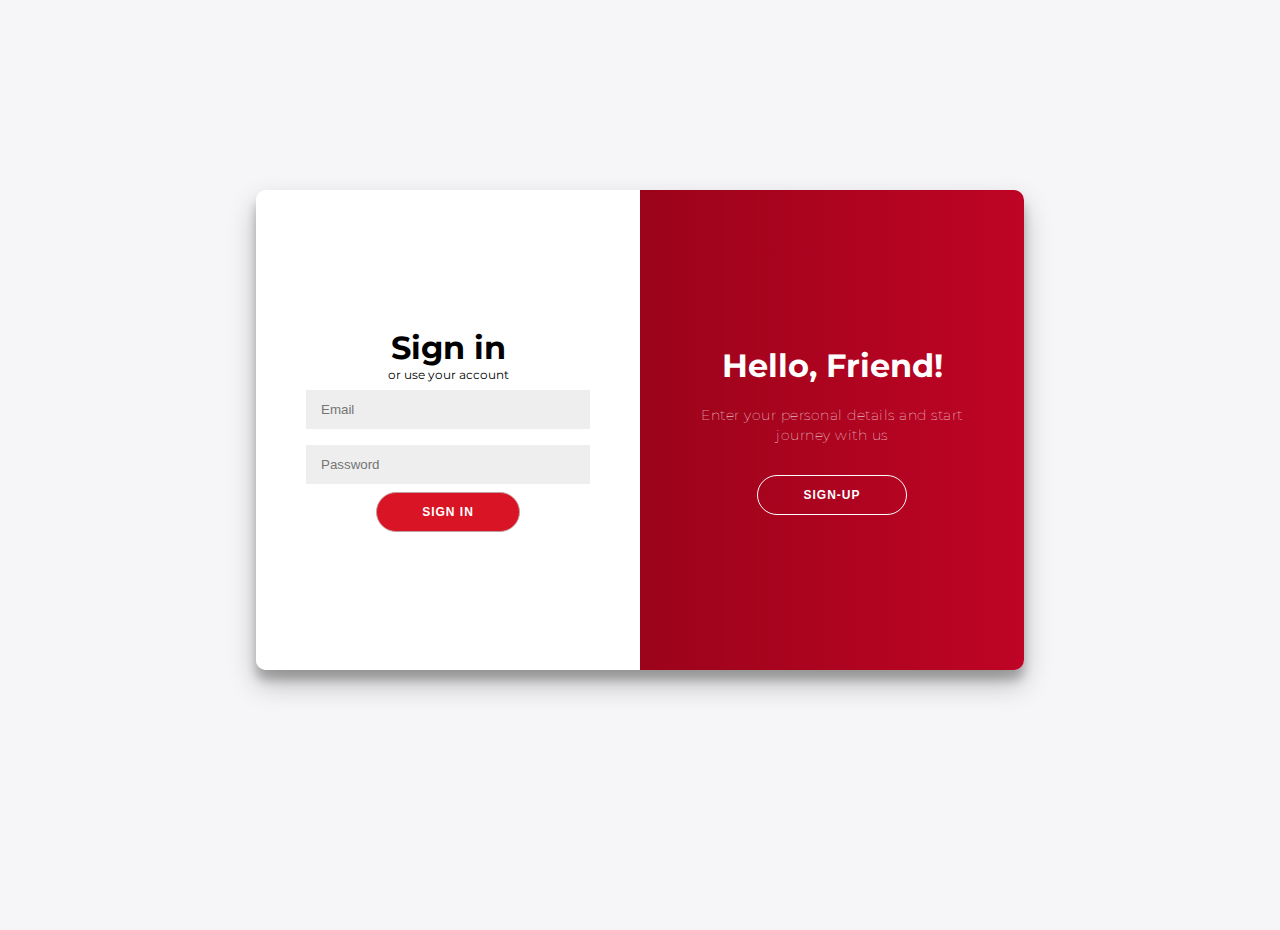
==== app/src/index.html @ ae8e9ee2 "First commmit" ====
<!DOCTYPE html>
<html lang="en">

<head>
  <meta charset="UTF-8">
  <meta http-equiv="X-UA-Compatible" content="IE=edge">
  <meta name="viewport" content="width=device-width, initial-scale=1.0">
  <script src="../assets/jquery-3.6.4.min.js"></script>
  <link rel="stylesheet" href="./index.css">
  <title>DateSim</title>
</head>

<body>
  <div class="container" id="container">
    <div class="form-container sign-up-container">
      <form>
        <h1>Create Account</h1>
        <span>or use your email for registration</span>
        <input type="text" placeholder="Name" />
        <input type="text" placeholder="Surname" />
        <input type="email" id="signUpEmail" placeholder="Email" />
        <input type="password" placeholder="Password" />
        <button type="submit">Sign Up</button>
      </form>
    </div>

    <div class="form-container sign-in-container">
      <form onSubmit={this.handleSubmitLogin}>
        <h1>Sign in</h1>
        <span>or use your account</span>
        <input type="email" id="signInEmail" placeholder="Email" />
        <input type="password" placeholder="Password" />
        <button type="submit">Sign In</button>
      </form>
    </div>

    <div class="overlay-container">
      <div class="overlay">
        <div class="overlay-panel overlay-left">
          <h1>Welcome Back!</h1>
          <p>To keep connected with us please login with your personal info</p>
          <button class="ghost" type="button" id="signIn" onClick="openSignIn()">Sign In</button>
        </div>
        <div class="overlay-panel overlay-right">
          <h1>Hello, Friend!</h1>
          <p>Enter your personal details and start journey with us</p>
          <button class="ghost" onclick="openSignUp()" id="signUp" type="button">
            Sign-Up
          </button>
        </div>
      </div>
    </div>
  </div>

  <script type="text/javascript" src="./index.js"></script>
</body>

</html>
---- app/src/index.css ----
@import url('https://fonts.googleapis.com/css?family=Montserrat:400,800');

* {
  box-sizing: border-box;
}

body {
  background: #f6f5f7;
  display: flex;
  justify-content: center;
  align-items: center;
  flex-direction: column;
  font-family: 'Montserrat', sans-serif;
  height: 100vh;
  margin: -20px 0 50px;
}

h1 {
  font-weight: bold;
  margin: 0;
}

h2 {
  text-align: center;
}

p {
  font-size: 14px;
  font-weight: 100;
  line-height: 20px;
  letter-spacing: 0.5px;
  margin: 20px 0 30px;
}

span {
  font-size: 12px;
}

a {
  color: #333;
  font-size: 14px;
  text-decoration: none;
  margin: 15px 0;
}

button {
  border-radius: 20px;
  border: 1px solid rgba(191, 159, 159);
  background-color: rgba(217, 20, 36);
  color: #ffffff;
  font-size: 12px;
  font-weight: bold;
  padding: 12px 45px;
  letter-spacing: 1px;
  text-transform: uppercase;
  transition: transform 80ms ease-in;
}

button:active {
  transform: scale(0.95);
}

button:focus {
  outline: none;
}

button.ghost {
  background-color: transparent;
  border-color: #ffffff;
}

form {
  background-color: #ffffff;
  display: flex;
  align-items: center;
  justify-content: center;
  flex-direction: column;
  padding: 0 50px;
  height: 100%;
  text-align: center;
}

input {
  background-color: #eee;
  border: none;
  padding: 12px 15px;
  margin: 8px 0;
  width: 100%;
}

.container {
  background-color: #fff;
  border-radius: 10px;
  box-shadow: 0 14px 28px rgba(0, 0, 0, 0.25), 0 10px 10px rgba(0, 0, 0, 0.22);
  position: relative;
  overflow: hidden;
  width: 768px;
  max-width: 100%;
  min-height: 480px;
}

.form-container {
  position: absolute;
  top: 0;
  height: 100%;
  transition: all 0.6s ease-in-out;
}

.sign-in-container {
  left: 0;
  width: 50%;
  z-index: 2;
}

.container.right-panel-active .sign-in-container {
  transform: translateX(100%);
}

.sign-up-container {
  left: 0;
  width: 50%;
  opacity: 0;
  z-index: 1;
}

.container.right-panel-active .sign-up-container {
  transform: translateX(100%);
  opacity: 1;
  z-index: 5;
  animation: show 0.6s;
}

@keyframes show {
  0%,
  49.99% {
    opacity: 0;
    z-index: 1;
  }

  50%,
  100% {
    opacity: 1;
    z-index: 5;
  }
}

.overlay-container {
  position: absolute;
  top: 0;
  left: 50%;
  width: 50%;
  height: 100%;
  overflow: hidden;
  transition: transform 0.6s ease-in-out;
  z-index: 100;
}

.container.right-panel-active .overlay-container {
  transform: translateX(-100%);
}

.overlay {
  background: #ff416c;
  background: -webkit-linear-gradient(
    to right,
    rgba(120, 3, 14),
    rgba(191, 4, 38)
  );
  background: linear-gradient(to right, rgba(120, 3, 14), rgba(191, 4, 38));
  background-repeat: no-repeat;
  background-size: cover;
  background-position: 0 0;
  color: #ffffff;
  position: relative;
  left: -100%;
  height: 100%;
  width: 200%;
  transform: translateX(0);
  transition: transform 0.6s ease-in-out;
}

.container.right-panel-active .overlay {
  transform: translateX(50%);
}

.overlay-panel {
  position: absolute;
  display: flex;
  align-items: center;
  justify-content: center;
  flex-direction: column;
  padding: 0 40px;
  text-align: center;
  top: 0;
  height: 100%;
  width: 50%;
  transform: translateX(0);
  transition: transform 0.6s ease-in-out;
}

.overlay-left {
  transform: translateX(-20%);
}

.container.right-panel-active .overlay-left {
  transform: translateX(0);
}

.overlay-right {
  right: 0;
  transform: translateX(0);
}

.container.right-panel-active .overlay-right {
  transform: translateX(20%);
}

.social-container {
  margin: 20px 0;
}

.social-container a {
  border: 1px solid #dddddd;
  border-radius: 50%;
  display: inline-flex;
  justify-content: center;
  align-items: center;
  margin: 0 5px;
  height: 40px;
  width: 40px;
}

footer {
  background-color: #222;
  color: #fff;
  font-size: 14px;
  bottom: 0;
  position: fixed;
  left: 0;
  right: 0;
  text-align: center;
  z-index: 999;
}

footer p {
  margin: 10px 0;
}

footer i {
  color: red;
}

footer a {
  color: #3c97bf;
  text-decoration: none;
}
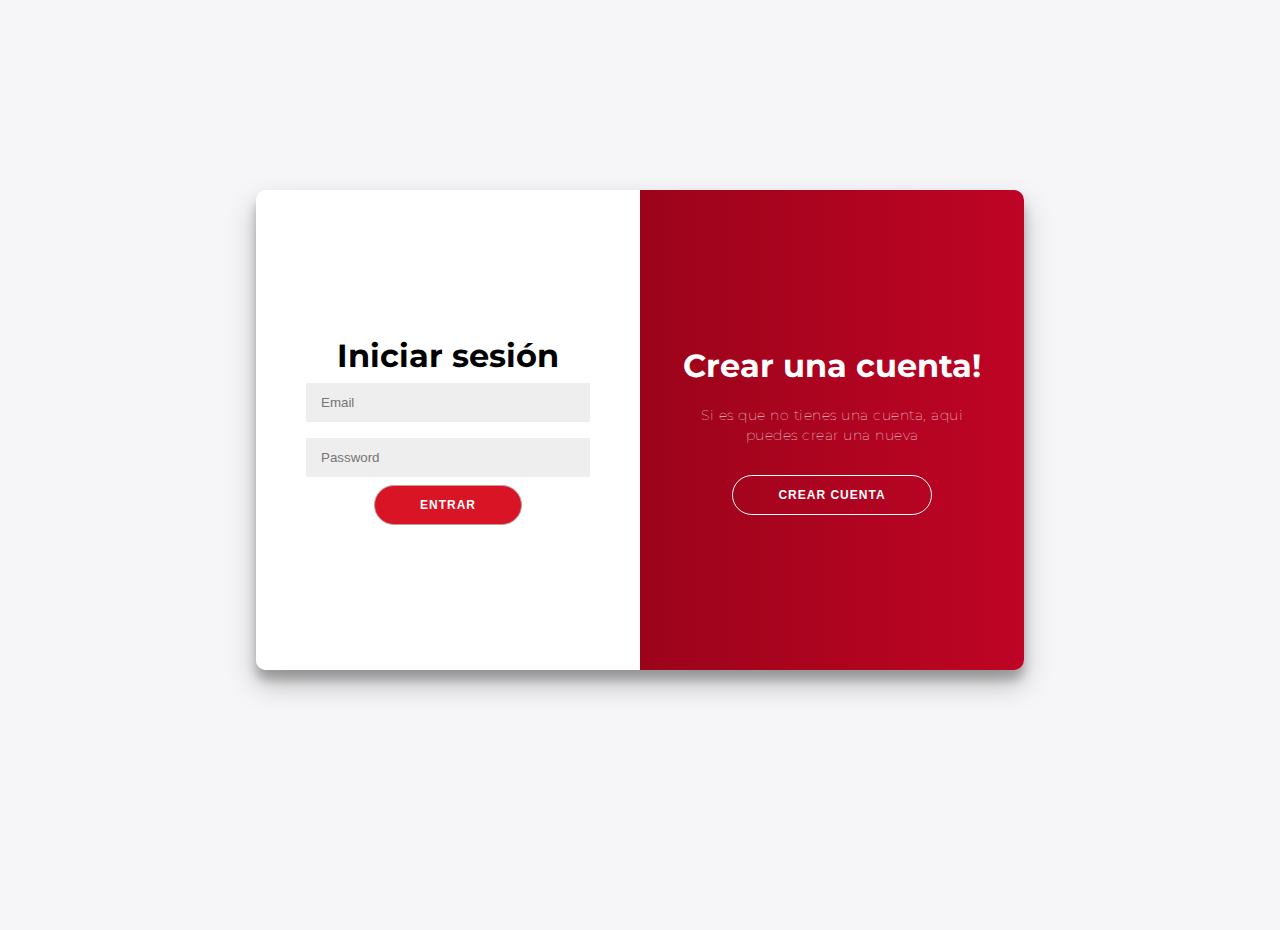
==== commit 396868cd: "Validacion FormLogin" ====
--- a/app/src/index.html
+++ b/app/src/index.html
@@ -14,38 +14,38 @@
   <div class="container" id="container">
     <div class="form-container sign-up-container">
       <form>
-        <h1>Create Account</h1>
-        <span>or use your email for registration</span>
-        <input type="text" placeholder="Name" />
-        <input type="text" placeholder="Surname" />
+        <h1>Crear Cuenta</h1>
+        <span>Para poder crear una cuenta debes ser mayor de edad</span>
+        <input type="text" id="signUpName" placeholder="Name" />
+        <input type="date" id="signUpBirthdate" max="2005-01-01" placeholder="Age" />
         <input type="email" id="signUpEmail" placeholder="Email" />
-        <input type="password" placeholder="Password" />
-        <button type="submit">Sign Up</button>
+        <input type="password" id="signUpPass" placeholder="Contraseña" />
+        <button type="button" onclick="validateFormSign()">Registrate</button>
       </form>
     </div>
 
     <div class="form-container sign-in-container">
       <form onSubmit={this.handleSubmitLogin}>
-        <h1>Sign in</h1>
-        <span>or use your account</span>
+        <h1>Iniciar sesión</h1>
+        <span></span>
         <input type="email" id="signInEmail" placeholder="Email" />
-        <input type="password" placeholder="Password" />
-        <button type="submit">Sign In</button>
+        <input type="password" id="signInPss" placeholder="Password" />
+        <button type="button" onclick="validateFormSignIn()">Entrar</button>
       </form>
     </div>
 
     <div class="overlay-container">
       <div class="overlay">
         <div class="overlay-panel overlay-left">
-          <h1>Welcome Back!</h1>
-          <p>To keep connected with us please login with your personal info</p>
-          <button class="ghost" type="button" id="signIn" onClick="openSignIn()">Sign In</button>
+          <h1>Bienvenido de nuevo!</h1>
+          <p>Para mantenerse conectado con nosotros, inicie sesión con su información personal</p>
+          <button class="ghost" type="button" id="signIn" onClick="openSignIn()">Iniciar Sesión</button>
         </div>
         <div class="overlay-panel overlay-right">
-          <h1>Hello, Friend!</h1>
-          <p>Enter your personal details and start journey with us</p>
+          <h1>Crear una cuenta!</h1>
+          <p>Si es que no tienes una cuenta, aqui puedes crear una nueva</p>
           <button class="ghost" onclick="openSignUp()" id="signUp" type="button">
-            Sign-Up
+            Crear Cuenta
           </button>
         </div>
       </div>
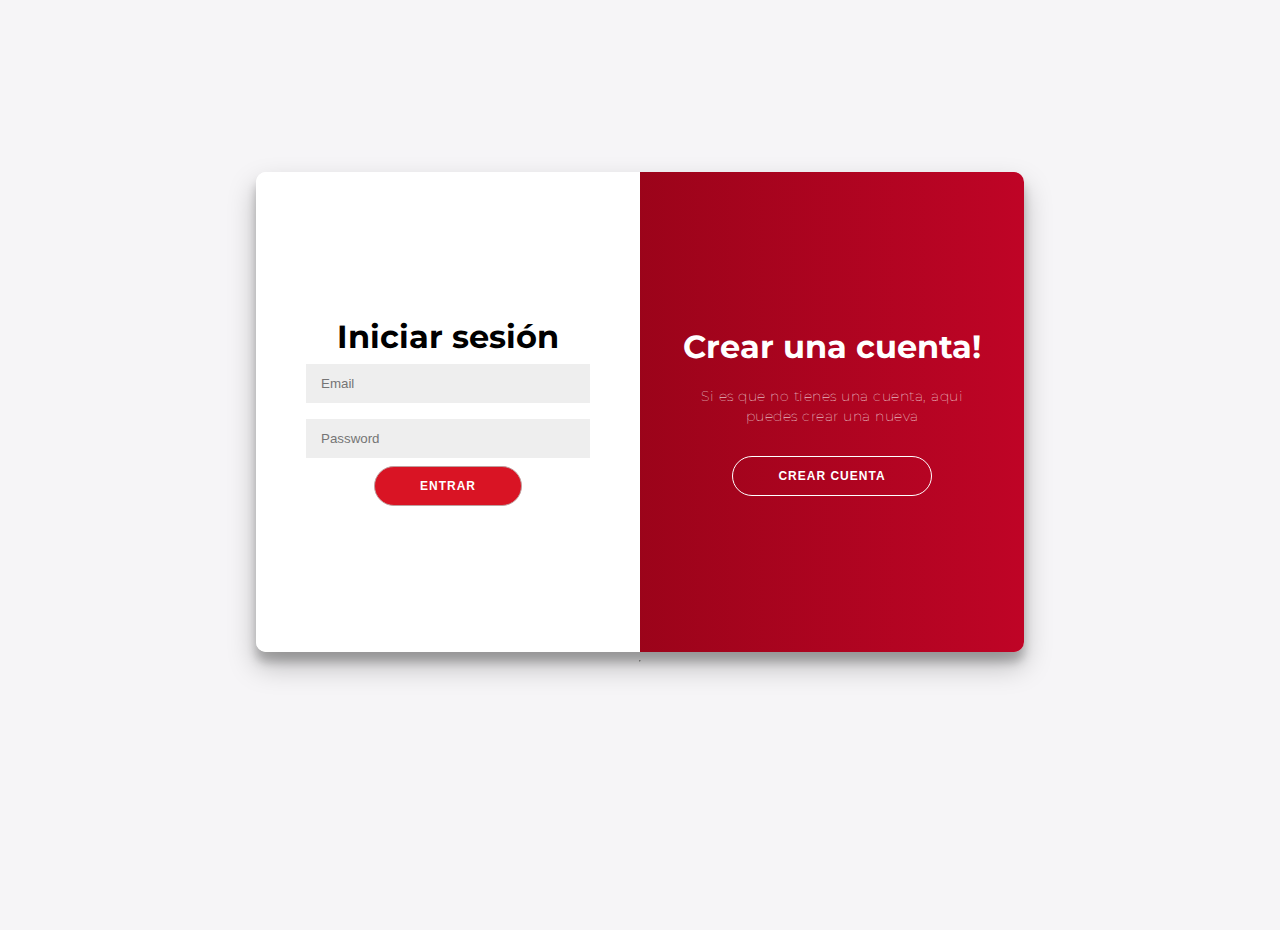
==== commit 4da75c5c: "conectandoBD primera mitad con php" ====
--- a/app/src/index.html
+++ b/app/src/index.html
@@ -51,6 +51,9 @@
       </div>
     </div>
   </div>
+  <hr><br>
+  <div class="" id="respuestaBD">
+  </div>
 
   <script type="text/javascript" src="./index.js"></script>
 </body>
